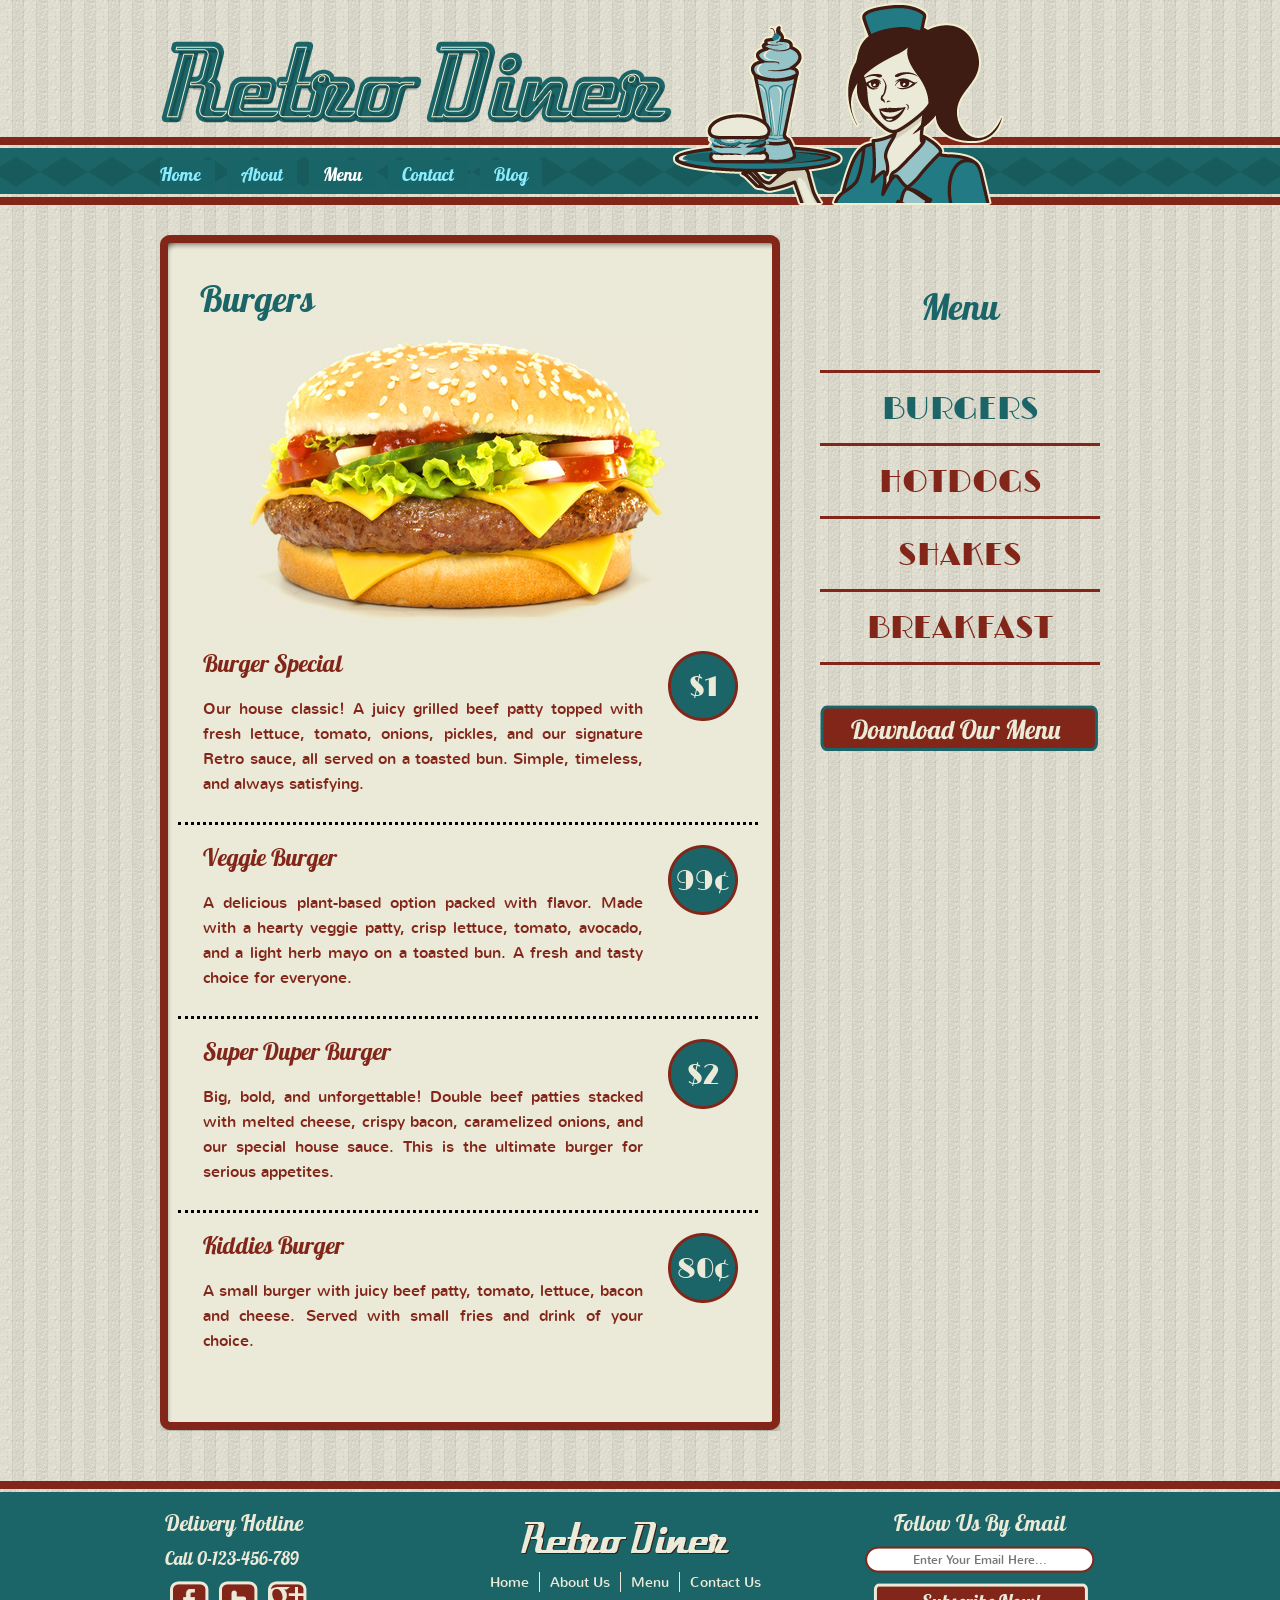
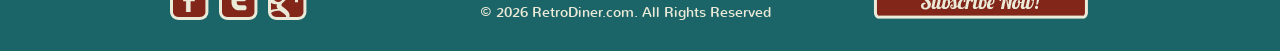
==== burger.html @ ace991b6 "Correción de página" ====
<!DOCTYPE html>
<html lang="en">
<!-- Website template by freewebsitetemplates.com -->
<head>
	<title>Burger Menu - Retro Diner</title>
	<meta charset="utf-8">
	<link href="css/style.css" rel="stylesheet" type="text/css">
</head>
<body>
	<a class="skip-link" href="#body">Skip to main content</a>
	<header id="header">
		<div>
			<a class="logo-link" href="index.html"><img class="logo" src="images/logo.png" width="513" height="84" alt="Retro Diner home"></a>
			<img src="images/waitress.png" width="332" height="205" alt="">
			<nav aria-label="Main navigation">
				<ul class="navigation">
				<li>
					<a href="index.html">Home</a>
				</li>
				<li>
					<a href="about.html">About</a>
				</li>
				<li>
					<a class="active" href="burger.html" aria-current="page">Menu</a>
				</li>
				<li>
					<a href="contact.html">Contact</a>
				</li>
				<li>
					<a href="blog.html">Blog</a>
				</li>
				</ul>
			</nav>
		</div>
	</header>
	<main id="body" tabindex="-1">
		<div class="content">
			<div>
				<div>
					<h1>Burgers</h1>
					<div><img src="images/burger.jpg" width="434" height="288" alt="Beef burger topped with lettuce, tomato, cheese, and sauce"></div>
					<ul>
						<li>
							<h2><a href="burger.html">Burger Special</a></h2>
							<p>
								Our house classic! A juicy grilled beef patty topped with fresh lettuce, tomato, onions, pickles, and our signature Retro sauce, all served on a toasted bun. Simple, timeless, and always satisfying.
							</p>
							<span class="price">$1</span>
						</li>
						<li>
							<h2><a href="burger.html">Veggie Burger</a></h2>
							<p>
								A delicious plant-based option packed with flavor. Made with a hearty veggie patty, crisp lettuce, tomato, avocado, and a light herb mayo on a toasted bun. A fresh and tasty choice for everyone.
							</p>
							<span class="price">99&cent;</span>
						</li>
						<li>
							<h2><a href="burger.html">Super Duper Burger</a></h2>
							<p>
								Big, bold, and unforgettable! Double beef patties stacked with melted cheese, crispy bacon, caramelized onions, and our special house sauce. This is the ultimate burger for serious appetites.
							</p>
							<span class="price">$2</span>
						</li>
						<li class="last	">
							<h2><a href="burger.html">Kiddies Burger</a></h2>
							<p>
								A small burger with juicy beef patty, tomato, lettuce, bacon and cheese. Served with small fries and drink of your choice.
							</p>
							<span class="price">80&cent;</span>
						</li>
					</ul>
				</div>
			</div>
		</div>
		<aside class="sidebar" role="complementary" aria-label="Menu sidebar">
			<h2>Menu</h2>
			<nav aria-label="Menu categories">
				<ul class="navigation">
				<li class="first">
					<a class="active" href="burger.html" aria-current="page">BURGERS</a>
				</li>
				<li>
					<a href="hotdog.html">HOTDOGS</a>
				</li>
				<li>
					<a href="shake.html">SHAKES</a>
				</li>
				<li>
					<a href="breakfast.html">BREAKFAST</a>
				</li>
				</ul>
			</nav>
			<div class="download" aria-hidden="true"></div>
		</aside>
	</main>
	<footer id="footer">
		<div>
			<ul>
				<li class="first">
					<h2>Delivery Hotline</h2>
					<p class="hotline">Call 0-123-456-789</p>
					<ul>
						<li>
							<a href="http://www.freewebsitetemplates.com/go/facebook" class="facebook" aria-label="Visit Retro Diner on Facebook"></a>
						</li>
						<li>
							<a href="http://www.freewebsitetemplates.com/go/twitter" class="twitter" aria-label="Visit Retro Diner on Twitter"></a>
						</li>
						<li>
							<a href="http://www.freewebsitetemplates.com/go/googleplus" class="googleplus" aria-label="Visit Retro Diner on Google Plus"></a>
						</li>
					</ul>
				</li>
				<li>
					<a href="index.html"><img class="logo" src="images/logo-footer.png" alt="Retro Diner home"></a>
					<nav aria-label="Footer navigation">
						<ul class="navigation">
						<li>
							<a href="index.html">Home</a>
						</li>
						<li>
							<a href="about.html">About Us</a>
						</li>
						<li>
							<a href="burger.html">Menu</a>
						</li>
						<li>
							<a href="contact.html">Contact Us</a>
						</li>
						</ul>
					</nav>
					<span>&copy; 2026 RetroDiner.com. All Rights Reserved</span>
				</li>
				<li class="last">
					<h2>Follow Us By Email</h2>
					<form action="index.html">
						<input type="email" name="subscribe" aria-label="Email address for subscription" autocomplete="email" placeholder="Enter Your Email Here...">
						<input type="submit" value="" aria-label="Subscribe by email">
					</form>
				</li>
			</ul>
		</div>
	</footer>
</body>
</html>
---- css/style.css ----
/** Website template by freewebsitetemplates.com **/
body {
	margin :0;
	padding :0;
	background :url("../images/bg-body.jpg");
	line-height :25px;
}
.skip-link {
	position :absolute;
	top :-100px;
	left :10px;
	z-index :1000;
	padding :10px 15px;
	background :#ffffff;
	color :#1b6568;
}
.skip-link:focus {
	top :10px;
}
a {
	outline-offset :3px;
}
a:focus-visible,
input:focus-visible,
textarea:focus-visible,
button:focus-visible {
	outline :3px solid #000000;
	outline-offset :3px;
	box-shadow :none;
}
img {
	border :0;
}
@font-face {
	font-family :'NunitoRegular';
	src :url('../fonts/nunito-regular-webfont.eot');
	src :url('../fonts/nunito-regular-webfont.eot?#iefix') format('embedded-opentype'),
		url('../fonts/nunito-regular-webfont.woff') format('woff'),
		url('../fonts/nunito-regular-webfont.ttf') format('truetype'),
		url('../fonts/nunito-regular-webfont.svg#NunitoRegular') format('svg');
	font-weight :normal;
	font-style :normal;
}
@font-face {
	font-family :'Lobster1.4Regular';
	src :url('../fonts/lobster-webfont.eot');
	src :url('../fonts/lobster-webfont.eot?#iefix') format('embedded-opentype'),
		url('../fonts/lobster-webfont.woff') format('woff'),
		url('../fonts/lobster-webfont.ttf') format('truetype'),
		url('../fonts/lobster-webfont.svg#Lobster1.4Regular') format('svg');
	font-weight :normal;
	font-style :normal;
}
@font-face {
	font-family :'LimelightRegular';
	src :url('../fonts/limelight-webfont.eot');
	src :url('../fonts/limelight-webfont.eot?#iefix') format('embedded-opentype'),
		url('../fonts/limelight-webfont.woff') format('woff'),
		url('../fonts/limelight-webfont.ttf') format('truetype'),
		url('../fonts/limelight-webfont.svg#LimelightRegular') format('svg');
	font-weight :normal;
	font-style :normal;
}
#header {
	height :205px;
	width :100%;
	background :transparent url("../images/bg-navigation.png");
	background-repeat :repeat-x;
	background-position :bottom;
}
#header div {
	width :960px;
	margin :0 auto;
	height :203px;
	position :relative;
}
#header div a.logo-link {
	display :block;
	float :left;
	margin-top :40px;
}
#header div a.logo-link img.logo {
	display :block;
	float :none;
	margin-top :0;
}
#header div a:not(.logo-link) img {
	border :0;
	float :right;
	overflow :hidden;
}
#header div img.logo {
	border :0;
	float :left;
	overflow :hidden;
	margin-top :40px;
}
#header div ul.navigation {
	margin: 0;
	padding: 0;
	list-style-type :none;
	position :absolute;
	left: 0px;
	top: 160px;
	overflow :visible;
	width: 620px;
	display :flex;
	align-items :center;
	gap :12px;
}
#header div ul.navigation li {
	float :none;
}
#header div ul.navigation li:first-child a {
	padding-left :0;
}
#header div ul.navigation li a {
	display :block;
	text-decoration :none;
	padding: 0 14px;
	font-family :'Lobster1.4Regular';
	background: #196467;
	color :#8AEDFF; /** Cambiar color a uno mas bajito **/
	font-size: 18px;
	line-height :30px;
}
#header div ul.navigation li a:hover {
	color :#ffffff;
}
#header div ul.navigation li a.active {
	color :#ffffff;
}
#body {
	width: 960px;
	margin: 0 auto;
	overflow: hidden;
}
#body .featured {
	width:960px;
	overflow:hidden;
	margin-bottom: 0;
}
#body .featured > a {
	display :block;
	width :100%;
}
#body .featured > a img {
	display :block;
	width :100%;
	height :auto;
}
#body .featured > a:focus-visible {
	outline-offset :-3px;
}
#body .featured img {
	border: 0;
}
#body .featured h1,
#body .featured h2 {
	font-family :'Lobster1.4Regular';
	font-size :36px;
	color :#1b6568;
	display :block;
	font-weight :normal;
}
#body #section > h1 {
	font-family :'Lobster1.4Regular';
	font-size :36px;
	color :#1b6568;
	font-weight :normal;
}
#body .featured p {
	font-family :'NunitoRegular';
	font-size :16px;
	color :#4c1407;
}
#body .featured p a {
	font-family :'NunitoRegular';
	font-size :16px;
	color :#4c1407;
}
#body .featured p a:hover {
	color :#80210b;
}
#body .featured ul {
	list-style-type :none;
	margin :40px 0 0 0;
	padding :0;
}
#body .featured ul li {
	float :left;
	width :320px;
	height :242px;
	text-align :center;
}
#body .featured ul li {
	background :transparent url("../images/frame.png");
	background-repeat :no-repeat;
	background-position :top;
	height :202px;
	width :280px;
	padding :8px 22px 22px 18px;
}
#body #content {
	width :960px;
	margin :30px 0;
	height :auto;
	padding-top :18px;
	background :transparent url("../images/bg-content-top.png");
	background-position :center top;
	background-repeat :no-repeat;
}
#body #content div {
	width :960px;
	background :transparent url("../images/bg-content-bottom.png");
	background-position :center bottom;
	background-repeat :no-repeat;
	padding-bottom :22px;
}
#body #content div div {
	width :860px;
	padding :10px 50px 20px 50px;
	background :transparent url("../images/bg-content.png");
	background-position :center center;
	background-repeat :repeat-y;
}
#body #content div div h1 {
	font-family :'Lobster1.4Regular';
	font-size :36px;
	color :#1b6568;
	font-weight :normal;
	margin-bottom :50px;
}
#body #content div div ul {
	list-style-type :none;
	margin :0;
	padding :0;
}
#body #content div div ul li {
	float :none;
	margin :0 0 50px 0;
	padding :0;
}
#body #content div div ul li h4 {
	font-family :'NunitoRegular';
	font-size :16px;
	color :#822619;
	font-weight :normal;
}
#body #content div div ul li h2 {
	font-family :'Lobster1.4Regular';
	font-size :18px;
	color :#822619;
	font-weight :normal;
}
#body #content div div ul li h2 a {
	font-family :'Lobster1.4Regular';
	font-size :24px;
	color :#822619;
	text-decoration :none;
	font-weight :normal;
}
#body #content div div ul li p {
	font-family :'NunitoRegular';
	font-size :16px;
	color :#822619;
	font-weight :normal;
}
#body #content div div ul li p a {
	font-family :'NunitoRegular';
	font-size :16px;
	color :#822619;
	font-weight :normal;
	text-decoration :underline;
}
#body #content div div ul li p a:hover {
	color:#a0210b;
}
#body #content div div ul li p span {
	font-family :'NunitoRegular';
	font-size :14px;
	color :#822619;
	font-weight :normal;
}
#body #content div div ul li h2 a:hover {
	color :#80210b;
}
#body .content div div form label {
	display :block;
}
#body .content div div form label span {
	display :block;
	color :#4c1407;
	font-family :'NunitoRegular';
	font-size :16px;
	font-weight :normal;
}
#body .content div div form label input {
	background :transparent url("../images/interface.png") no-repeat 0 -77px;
	width :286px;
	height :20px;
	border :0;
	padding :5px;
	margin-bottom :10px;
}
#body .content div div form label textarea {
	background :transparent url("../images/interface.png") no-repeat 0 -157px;
	width :522px;
	height :206px;
	border :0;
	padding :5px;
	margin-bottom :5px;
}
#body .content div div form input[type="submit"] {
	background :transparent url("../images/button.png") no-repeat 0 -450px;
	width :101px;
	height :36px;	
	border :0;
	padding :5px;
	margin-bottom :20px;
	cursor :pointer;
}
#body .content div div form input[type="submit"]:hover {
	background :transparent url("../images/button.png") no-repeat 0 -364px;
}
#body .content {
	width :620px;
	margin :30px 40px 30px 0;
	height :auto;
	padding-top :18px;
	background :transparent url("../images/bg-content-top2.png");
	background-position :center top;
	background-repeat :no-repeat;
	float :left;
}
#body .content div {
	width :620px;
	background :transparent url("../images/bg-content-bottom2.png");
	background-position :center bottom;
	background-repeat :no-repeat;
	padding-bottom :12px;
}
#body .content div div {
	width :540px;
	padding :10px 40px 20px 40px;
	background :transparent url("../images/bg-content2.png");
	background-position :center center;
	background-repeat :repeat-y;
}
#body .content div div h2,
#body .content div div h4 {
	font-size :24px;
	color :#822619;
	font-family :'Lobster1.4Regular';
	font-weight :normal;
}
#body .content div div p {
	font-family :'NunitoRegular';
	font-size :16px;
	color :#4c1407;
	text-align :justify;
}
#body .content div div p a {
	font-family :'NunitoRegular';
	font-size :16px;
	color :#4c1407;
}
#body .content div div p a:hover {
	color :#80210b;
}
#body .content div div h1 {
	font-family :'Lobster1.4Regular';
	font-size :36px;
	color :#1b6568;
	font-weight :normal;
}
#body .content div div ul {
	list-style-type :none;
	margin :0;
	padding :0;
	width :580px;
	margin-left :-22px;
}
#body .content div div ul li {
	margin-bottom :20px;
	border-style :dotted;
	border-top :none;
	border-left :none;
	border-right :none;
	padding :0 25px 10px 25px;
	position :relative;
}
#body .content div div ul li.last {
	border :none;
}
#body .content div div ul li h2 a {
	font-family :'Lobster1.4Regular';
	font-size :24px;
	color :#822619;
	font-weight :normal;
	text-decoration :none;
}
#body .content div div ul li p {
	font-family :'NunitoRegular';
	font-size :16px;
	color :#822619;
	font-weight :normal;
	text-decoration :none;
	width :440px;
}
#body .content div div ul li p a {
	font-family :'NunitoRegular';
	font-size :16px;
	color :#822619;
	font-weight :normal;
}
#body .content div div ul li p a:hover {
	font-family :'NunitoRegular';
	font-size :16px;
	color :#80210b;
	font-weight :normal;
}
#body .content div div ul li span.price {
	background :transparent url("../images/icon.png") no-repeat 0 -673px;
	width :70px;
	height :70px;
	display :block;
	text-align :center;
	line-height :70px;
	font-family :'LimelightRegular';
	color :#ebe9d7;
	font-size :28px;
	position :absolute;
	left :490px;
	top :0px;
}
#body .content div div div {
	background :none;
	text-align :center;
	width :530px;
	margin :0;
	padding :0;
}
#body .sidebar {
	width :280px;
	float :left;
	margin :30px 0;
	text-align :center;
	padding-top :30px;
}
#body .sidebar h1,
#body .sidebar h2 {
	color :#1b6568;
	font-family :'Lobster1.4Regular';
	font-size :36px;
	font-weight :normal;
	margin-bottom :10px;
}
#body .sidebar span {
	color :#4c1407;
	font-family :'NunitoRegular';
	font-size :16px;
	font-weight :normal;
	display :block;
}
#body .sidebar ul.navigation {
	list-style-type :none;
	margin :50px 0 0 0;
	padding :0;
}
#body .sidebar ul.navigation li {
	border-style :solid;
	border-color :#822619;
	border-left :none;
	border-right :none;
	border-top :none;
	height :50px;
	line-height :50px;
}
#body .sidebar ul.navigation li.first {
	border-style :solid;
	border-color :#822619;
	border-left :none;
	border-right :none;
}
#body .sidebar ul.navigation li a {
	text-decoration :none;
	font-family :'LimelightRegular';
	font-size :32px;
	color :#822619;
	text-align :center;
	font-weight :normal;
}
#body .sidebar ul.navigation li a:hover {
	color :#1b6568;
	font-size :32px;
	font-family :'LimelightRegular';
}
#body .sidebar ul.navigation li a.active {
	color :#1b6568;
	font-size :32px;
	font-family :'LimelightRegular';
}
#body .sidebar .download {
	background :transparent url("../images/button.png") no-repeat 0 -96px;
	display :block;
	height :46px;
	width :278px;
	margin-top :40px;
}
#body .sidebar ul li.last {
	border-bottom :none;
}
#body .sidebar ul {
	list-style-type :none;
	margin :0 0 50px 0;
	padding :0;
}
#body .sidebar ul li.first {
	border-style :dotted;
	border-color :#822619;
	border-left :none;
	border-right :none;
	border-top :dotted;
}
#body .sidebar ul li {
	border-style :dotted;
	border-color :#822619;
	border-left :none;
	border-right :none;
	border-top :none;
	line-height :18px;
	padding :10px 10px;
	font-family :'NunitoRegular';
}
#body .sidebar ul li a {
	font-family :'NunitoRegular';
	text-decoration :none;
	color :#3e1c14;
	font-size :16px;
}
#body .sidebar ul li a:hover {
	font-family :'NunitoRegular';
	text-decoration :none;
	color :#1B6568;
	font-size :16px;
}
#body .sidebar ul {
	margin-top :30px;
}
#body #section {
	float :left;
	height :auto;
	margin :30px 40px 30px 0;
	padding-top :18px;
	width :620px;
}
#body #section .section {
	background :transparent url("../images/bg-blog-top.png");
	background-repeat :no-repeat;
	background-position :top center;
	width :532px;
	padding-top :18px;
	margin :0 0 50px 0;
	position :relative;
	left :20px;
	float :right;
}
#body #section .section div {
	background :transparent url("../images/bg-blog-bottom.png");
	background-repeat :no-repeat;
	background-position :center bottom;
	width :532px;
	padding-bottom :25px;
}
#body #section .section div div {
	background :transparent url("../images/bg-blog-center.png");
	background-repeat :repeat-y;
	background-position :center;
	width :452px;
	padding :10px 40px 10px 40px;
}
#body #section .section div div a img {
	border :0;
	margin :0 20px 0 0;
	float :left;
}
#body #section .section div div h2 {
	font-family :'LimelightRegular';
	color :#1b6568;
	font-size :28px;
	font-weight :normal;
	margin :0;
	padding :0;
	text-transform :uppercase;
	width :auto;
}
#body #section .section div div h2 a {
	font-family :'LimelightRegular';
	color :#822619;
	font-size :28px;
	font-weight :normal;
	text-decoration :none;
	line-height :30px;
}
#body #section .section div div h2 a:hover {
	color :#1b6568;
	text-decoration :none;
}
#body #section .section div div p.post-meta {
	font-family :'NunitoRegular';
	color :#4c1407;
	font-size :14px;
	font-weight :normal;
	margin :25px 0 0 0;
	padding :0;
	width :auto;
}
#body #section .section div div a {
	text-decoration :underline;
	color :#80210b;
}
#body #section .section div div a:hover {
	text-decoration :underline;
}
#body #section .section div div a span {
	font-family :'NunitoRegular';
	color :#80210b;
	font-size :14px;
	font-weight :normal;
	padding :0;
	width :auto;
}
#body #section .section div div span.category {
	font-family :'NunitoRegular';
	color :#80210b;
	font-size :14px;
	font-weight :normal;
	padding :0;
	width :auto;
}
#body #section .section div div p {
	font-family :'NunitoRegular';
	color :#4c1407;
	font-size :14px;
	width :auto;
	margin-top :70px;
}
#body #section .section div div p.post-meta {
	margin-top :25px;
}
#body #section .section div div a.price {
	background :transparent url("../images/icon.png") no-repeat 0 0;
	width :90px;
	height :69px;
	display :block;
	padding-top :20px;
	text-align :center;
	font-family :'LimelightRegular';
	font-size :24px;
	color :#ebe9d7;
	text-decoration :none;
	position :absolute;
	top :0;
	left :-100px;
}
#body #section .section div div a.price span {
	display :block;
	font-family :'LimelightRegular';
	font-size :24px;
	color :#ebe9d7;
}
#footer {
	height :130px;
	width :100%;
	padding :20px 0;
	margin-top :20px;
	background :transparent url("../images/bg-footer.jpg");
	background-repeat :repeat-x;
	background-position :top;
	background-color :#1b6568;
}
#footer div {
	width :960px;
	margin :0 auto;
}
#footer div ul {
	list-style-type :none;
	margin :0;
	padding :0;
}
#footer div ul li.first {
	text-align :left;
}
#footer div ul li img {
	border :0;
}
#footer div ul li {
	float :left;
	width :300px;
	padding :0 5px;
	text-align :center;
}
#footer div ul li.last {
	padding-left :75px;
	width :250px;
}
#footer div ul li h2 {
	color :#ebe9d7;
	font-family :'Lobster1.4Regular';
	font-weight :normal;
	font-size :22px;
	margin :10px 0;
	padding :0;
}
#footer div ul li p.hotline {
	color :#ebe9d7;
	font-family :'Lobster1.4Regular';
	font-size :18px;
	font-weight :normal;
	margin :10px 0;
	padding :0;
}
#footer div ul li ul {
	list-style-type :none;
	margin :0;
	padding :0;
}
#footer div ul li img.logo {
	margin-top :20px;
}
#footer div ul li ul li {
	float :left;
	width :auto;
	margin :0 5px;
	padding :0;
}
#footer div ul li ul .connect li {
	float :left;
	width :auto;
	margin :0 5px;
	padding :0;
}
#footer div ul li ul li a.facebook {
	background :transparent url("../images/icon.png") no-repeat 0 -228px;
	float :left;
	height :39px;
	width :39px;
}
#footer div ul li ul li a.facebook:hover {
	background :transparent url("../images/icon.png") no-repeat 0 -139px;
}
#footer div ul li ul li a.twitter {
	background :transparent url("../images/icon.png") no-repeat 0 -584px;
	float :left;
	height :39px;
	width :39px;
}
#footer div ul li ul li a.twitter:hover {
	background :transparent url("../images/icon.png") no-repeat 0 -495px;
}
#footer div ul li ul li a.googleplus {
	background :transparent url("../images/icon.png") no-repeat 0 -406px;
	float :left;
	height :39px;
	width :39px;
}
#footer div ul li ul li a.googleplus:hover {
	background :transparent url("../images/icon.png") no-repeat 0 -317px;
}
#footer div ul li input[type="submit"] {
	background :transparent url("../images/button.png") no-repeat 0 -278px;
	width :215px;
	height :36px;
	border :0;
	cursor :pointer;
}
#footer div ul li input[type="submit"]:hover {
	background :transparent url("../images/button.png") no-repeat 0 -192px;
}
#footer div ul li input {
	background :transparent url("../images/interface.png") no-repeat 0 0;
	border :0;
	width :220px;
	height :17px;
	padding :5px 5px;
	text-align :center;
	font-family :'NunitoRegular';
	font-size :12px;
	margin-bottom :10px;
}
#footer div ul li span {
	display :block;
	color :#ebe9d7;
	font-family :'NunitoRegular';
	font-size :14px;
}
#footer div ul li ul.navigation {
	list-style-type :none;
	margin :0 auto;
	padding :10px 0 0 0;
	display :inline-block;
	overflow :visible;
	height :20px;
}
#footer div ul li ul.navigation li {
	margin :0;
	padding :0;
}
#footer div ul li ul.navigation li a {
	color :#ebe9d7;
	font-family :'NunitoRegular';
	font-weight :normal;
	font-size :14px;
	text-decoration :none;
	padding :0 10px;
	display :block;
	border-style :solid;
	border-right :none;
	border-top :none;
	border-bottom :none;
	border-color :#ebe9d7;
	border-width :1px;
	line-height :20px;
}
#footer div ul li ul.navigation li a:hover {
	text-decoration :underline;
}
#footer div ul li ul.navigation li:first-child a {
	border-left :none;
}
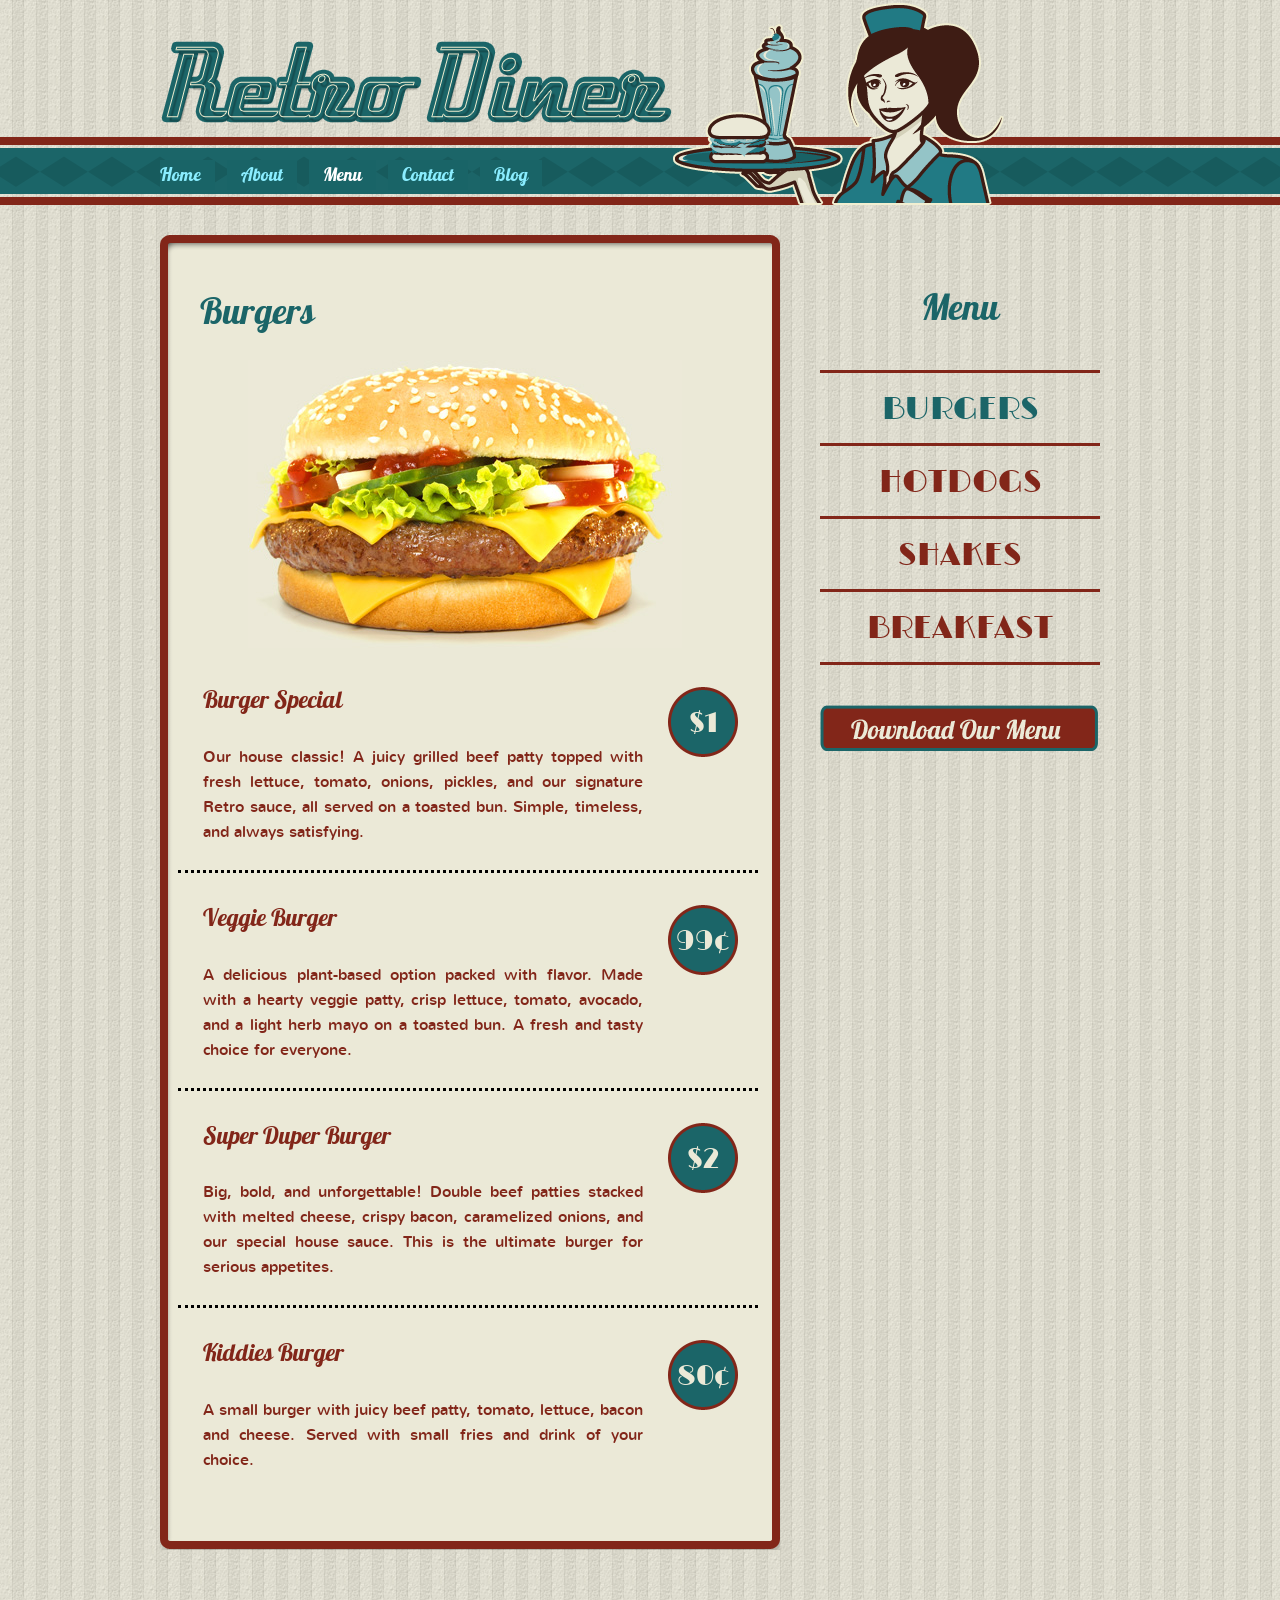
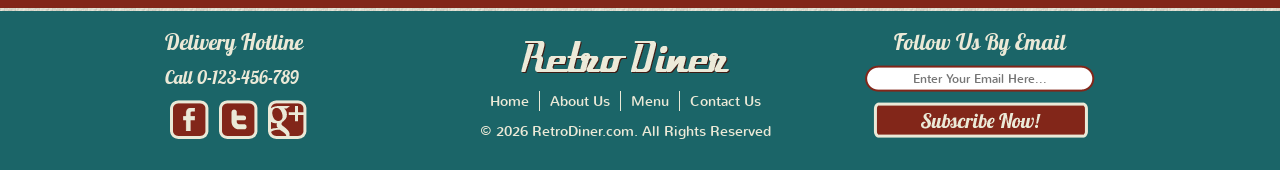
==== commit 17667402: "Corrección de Headings" ====
--- a/burger.html
+++ b/burger.html
@@ -37,32 +37,32 @@
 		<div class="content">
 			<div>
 				<div>
-					<h1>Burgers</h1>
+					<h3 class="category-title">Burgers</h3>
 					<div><img src="images/burger.jpg" width="434" height="288" alt="Beef burger topped with lettuce, tomato, cheese, and sauce"></div>
 					<ul>
 						<li>
-							<h2><a href="burger.html">Burger Special</a></h2>
+							<h4><a href="burger.html">Burger Special</a></h4>
 							<p>
 								Our house classic! A juicy grilled beef patty topped with fresh lettuce, tomato, onions, pickles, and our signature Retro sauce, all served on a toasted bun. Simple, timeless, and always satisfying.
 							</p>
 							<span class="price">$1</span>
 						</li>
 						<li>
-							<h2><a href="burger.html">Veggie Burger</a></h2>
+							<h4><a href="burger.html">Veggie Burger</a></h4>
 							<p>
 								A delicious plant-based option packed with flavor. Made with a hearty veggie patty, crisp lettuce, tomato, avocado, and a light herb mayo on a toasted bun. A fresh and tasty choice for everyone.
 							</p>
 							<span class="price">99&cent;</span>
 						</li>
 						<li>
-							<h2><a href="burger.html">Super Duper Burger</a></h2>
+							<h4><a href="burger.html">Super Duper Burger</a></h4>
 							<p>
 								Big, bold, and unforgettable! Double beef patties stacked with melted cheese, crispy bacon, caramelized onions, and our special house sauce. This is the ultimate burger for serious appetites.
 							</p>
 							<span class="price">$2</span>
 						</li>
 						<li class="last	">
-							<h2><a href="burger.html">Kiddies Burger</a></h2>
+							<h4><a href="burger.html">Kiddies Burger</a></h4>
 							<p>
 								A small burger with juicy beef patty, tomato, lettuce, bacon and cheese. Served with small fries and drink of your choice.
 							</p>
--- a/css/style.css
+++ b/css/style.css
@@ -347,12 +347,16 @@
 	background-position :center center;
 	background-repeat :repeat-y;
 }
-#body .content div div h2,
+#body .content div div h3,
 #body .content div div h4 {
 	font-size :24px;
 	color :#822619;
 	font-family :'Lobster1.4Regular';
 	font-weight :normal;
+}
+#body .content div div h3.category-title {
+	font-size :36px;
+	color :#1b6568;
 }
 #body .content div div p {
 	font-family :'NunitoRegular';
@@ -393,7 +397,8 @@
 #body .content div div ul li.last {
 	border :none;
 }
-#body .content div div ul li h2 a {
+#body .content div div ul li h3 a,
+#body .content div div ul li h4 a {
 	font-family :'Lobster1.4Regular';
 	font-size :24px;
 	color :#822619;
